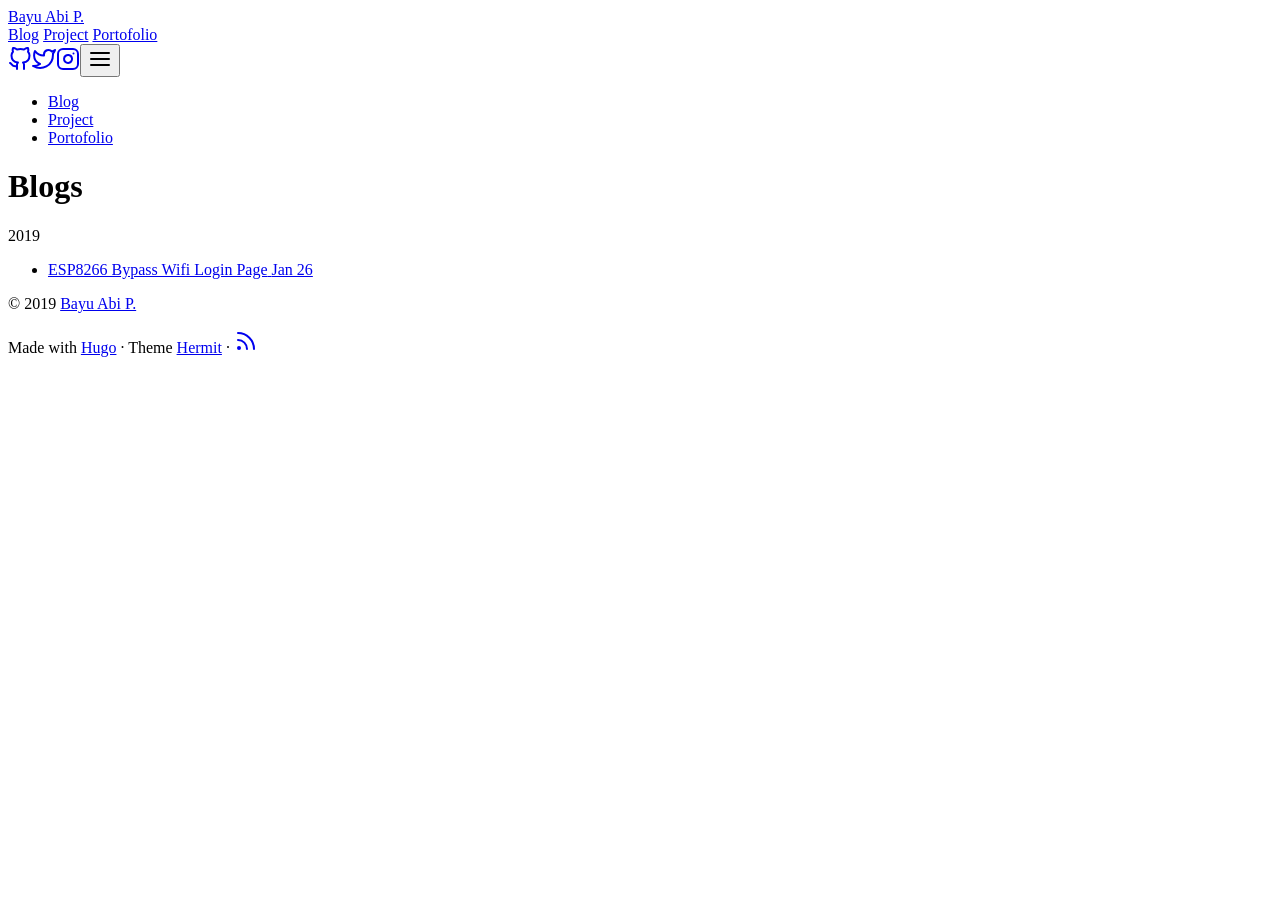
==== public/blog/index.html @ 8663d848 "Initial Commit" ====
<!DOCTYPE html>
<html lang="en-us">

<head>
	<meta charset="UTF-8">
	<meta name="viewport" content="width=device-width, initial-scale=1.0">
	<meta http-equiv="X-UA-Compatible" content="ie=edge">
	<meta name="theme-color" content="#494f5c">
	<meta name="msapplication-TileColor" content="#494f5c">
<meta itemprop="name" content="Blogs">
<meta itemprop="description" content="">

<meta property="og:title" content="Blogs" />
<meta property="og:description" content="" />
<meta property="og:type" content="website" />
<meta property="og:url" content="https://www.bayuabi.com/blog/" />
<meta property="og:updated_time" content="2019-01-26T16:37:15&#43;07:00"/>
<meta name="twitter:card" content="summary"/>
<meta name="twitter:title" content="Blogs"/>
<meta name="twitter:description" content=""/>
	<link rel="apple-touch-icon" sizes="180x180" href="/apple-touch-icon.png">
	<link rel="icon" type="image/png" sizes="32x32" href="/favicon-32x32.png">
	<link rel="icon" type="image/png" sizes="16x16" href="/favicon-16x16.png">
	<link rel="manifest" href="/site.webmanifest">
	<link rel="mask-icon" href="/safari-pinned-tab.svg" color="">
	<link rel="shortcut icon" href="/favicon.ico">

	<title>Blogs</title>
	<link rel="alternate" type="application/rss+xml+xml" href="https://www.bayuabi.com/blog/index.xml" title="Bayu Abi P." />
	<link rel="stylesheet" href="https://www.bayuabi.com/css/style.min.9a30741782203507f3d35fe9cefabad487c72fc82dfbdf59121759fc2fa52f92.css" integrity="sha256-mjB0F4IgNQfz01/pzvq61IfHL8gt+99ZEhdZ/C+lL5I=">
</head>

<body id="page">
	
	<header id="site-header" class="animated slideInUp faster">
		<div class="hdr-wrapper section-inner">
			<div class="hdr-left">
				<div class="site-branding">
					<a href="https://www.bayuabi.com">Bayu Abi P.</a>
				</div>
				<nav class="site-nav hide-in-mobile">
					<a href="https://www.bayuabi.com/blog/">Blog</a>
					<a href="https://www.bayuabi.com">Project</a>
					<a href="https://www.bayuabi.com">Portofolio</a>
				</nav>
			</div>
			<div class="hdr-right hdr-icons">
				<span class="hdr-social hide-in-mobile"><a href="https://github.com/bayuabi" target="_blank" rel="noopener" title="Github"><svg xmlns="http://www.w3.org/2000/svg" width="24" height="24" viewBox="0 0 24 24" fill="none" stroke="currentColor" stroke-width="2" stroke-linecap="round" stroke-linejoin="round" class="feather feather-github"><path d="M9 19c-5 1.5-5-2.5-7-3m14 6v-3.87a3.37 3.37 0 0 0-.94-2.61c3.14-.35 6.44-1.54 6.44-7A5.44 5.44 0 0 0 20 4.77 5.07 5.07 0 0 0 19.91 1S18.73.65 16 2.48a13.38 13.38 0 0 0-7 0C6.27.65 5.09 1 5.09 1A5.07 5.07 0 0 0 5 4.77a5.44 5.44 0 0 0-1.5 3.78c0 5.42 3.3 6.61 6.44 7A3.37 3.37 0 0 0 9 18.13V22"></path></svg></a><a href="https://twitter.com/bayu_abi" target="_blank" rel="noopener" title="Twitter"><svg xmlns="http://www.w3.org/2000/svg" width="24" height="24" viewBox="0 0 24 24" fill="none" stroke="currentColor" stroke-width="2" stroke-linecap="round" stroke-linejoin="round" class="feather feather-twitter"><path d="M23 3a10.9 10.9 0 0 1-3.14 1.53 4.48 4.48 0 0 0-7.86 3v1A10.66 10.66 0 0 1 3 4s-4 9 5 13a11.64 11.64 0 0 1-7 2c9 5 20 0 20-11.5a4.5 4.5 0 0 0-.08-.83A7.72 7.72 0 0 0 23 3z"></path></svg></a><a href="https://instagram.com/bayu_abi" target="_blank" rel="noopener" title="Instagram"><svg xmlns="http://www.w3.org/2000/svg" width="24" height="24" viewBox="0 0 24 24" fill="none" stroke="currentColor" stroke-width="2" stroke-linecap="round" stroke-linejoin="round" class="feather feather-instagram"><rect x="2" y="2" width="20" height="20" rx="5" ry="5"></rect><path d="M16 11.37A4 4 0 1 1 12.63 8 4 4 0 0 1 16 11.37z"></path><line x1="17.5" y1="6.5" x2="17.5" y2="6.5"></line></svg></a></span><button id="menu-btn" class="hdr-btn" title="Menu"><svg xmlns="http://www.w3.org/2000/svg" width="24" height="24" viewBox="0 0 24 24" fill="none" stroke="currentColor" stroke-width="2" stroke-linecap="round" stroke-linejoin="round" class="feather feather-menu"><line x1="3" y1="12" x2="21" y2="12"></line><line x1="3" y1="6" x2="21" y2="6"></line><line x1="3" y1="18" x2="21" y2="18"></line></svg></button>
			</div>
		</div>
	</header>
	<div id="mobile-menu" class="animated fast">
		<ul>
			<li><a href="https://www.bayuabi.com/blog/">Blog</a></li>
			<li><a href="https://www.bayuabi.com">Project</a></li>
			<li><a href="https://www.bayuabi.com">Portofolio</a></li>
		</ul>
	</div>


	<main class="site-main section-inner thin animated fadeIn faster">
		<h1>Blogs</h1>
		<div class="posts-group">
			<div class="post-year">2019</div>
			<ul class="posts-list">
				<li class="post-item">
					<a href="https://www.bayuabi.com/blog/esp8266-bypass-wifi-login-page/">
						<span class="post-title">ESP8266 Bypass Wifi Login Page</span>
						<span class="post-day">Jan 26</span>
					</a>
				</li>
			</ul>
		</div>
	</main>

	<footer id="site-footer" class="section-inner thin animated fadeIn faster">
		<p>&copy; 2019 <a href="https://www.bayuabi.com">Bayu Abi P.</a></p>
		<p>
			Made with <a href="https://gohugo.io/" target="_blank" rel="noopener">Hugo</a> &#183; Theme <a href="https://github.com/Track3/hermit" target="_blank" rel="noopener">Hermit</a> &#183; <a href="https://www.bayuabi.com/posts/index.xml" target="_blank" title="rss"><svg xmlns="http://www.w3.org/2000/svg" width="24" height="24" viewBox="0 0 24 24" fill="none" stroke="currentColor" stroke-width="2" stroke-linecap="round" stroke-linejoin="round" class="feather feather-rss"><path d="M4 11a9 9 0 0 1 9 9"></path><path d="M4 4a16 16 0 0 1 16 16"></path><circle cx="5" cy="19" r="1"></circle></svg></a>
		</p>
	</footer>


	<script src="https://www.bayuabi.com/js/main.min.8f39f24808e9d0a9b02da58c2d2838da859dc0b7bdfadbdb1883aae8b6adacfe.js" integrity="sha256-jznySAjp0KmwLaWMLSg42oWdwLe9+tvbGIOq6LatrP4="></script>
<script type="application/javascript">
var doNotTrack = false;
if (!doNotTrack) {
	window.ga=window.ga||function(){(ga.q=ga.q||[]).push(arguments)};ga.l=+new Date;
	ga('create', 'UA-133304442-1', 'auto');
	
	ga('send', 'pageview');
}
</script>
<script async src='https://www.google-analytics.com/analytics.js'></script>


</body>

</html>
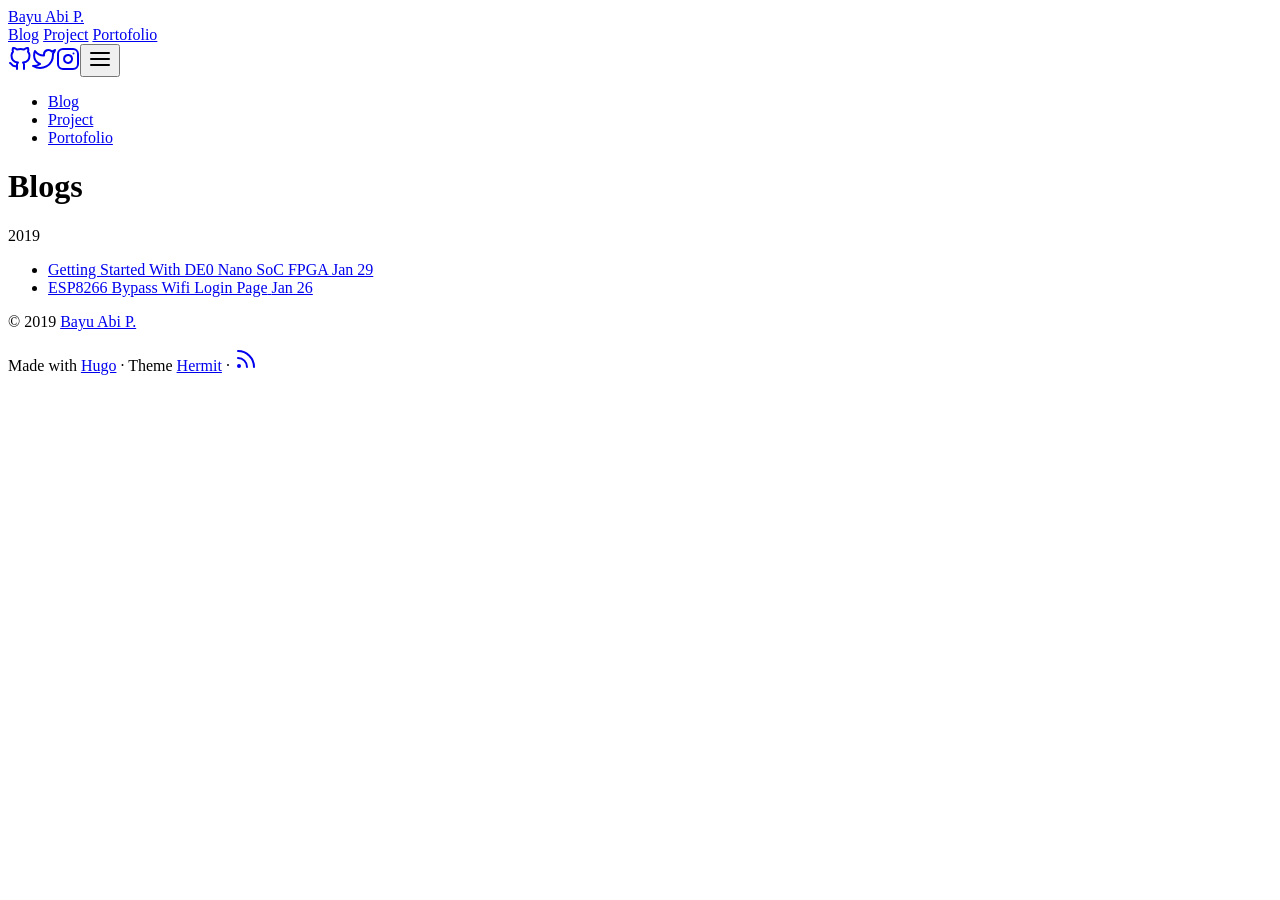
==== commit f36f33c9: "add second post" ====
--- a/public/blog/index.html
+++ b/public/blog/index.html
@@ -14,7 +14,7 @@
 <meta property="og:description" content="" />
 <meta property="og:type" content="website" />
 <meta property="og:url" content="https://www.bayuabi.com/blog/" />
-<meta property="og:updated_time" content="2019-01-26T16:37:15&#43;07:00"/>
+<meta property="og:updated_time" content="2019-01-29T00:43:08&#43;08:00"/>
 <meta name="twitter:card" content="summary"/>
 <meta name="twitter:title" content="Blogs"/>
 <meta name="twitter:description" content=""/>
@@ -27,7 +27,7 @@
 
 	<title>Blogs</title>
 	<link rel="alternate" type="application/rss+xml+xml" href="https://www.bayuabi.com/blog/index.xml" title="Bayu Abi P." />
-	<link rel="stylesheet" href="https://www.bayuabi.com/css/style.min.9a30741782203507f3d35fe9cefabad487c72fc82dfbdf59121759fc2fa52f92.css" integrity="sha256-mjB0F4IgNQfz01/pzvq61IfHL8gt+99ZEhdZ/C+lL5I=">
+	<link rel="stylesheet" href="https://www.bayuabi.com/css/style.min.b7620e512c50d304a35bc56080a7c71cf37e6d436788004505845869e99aca61.css" integrity="sha256-t2IOUSxQ0wSjW8VggKfHHPN+bUNniABFBYRYaemaymE=">
 </head>
 
 <body id="page">
@@ -64,6 +64,12 @@
 			<div class="post-year">2019</div>
 			<ul class="posts-list">
 				<li class="post-item">
+					<a href="https://www.bayuabi.com/blog/getting-started-with-de0-nano-soc-fpga/">
+						<span class="post-title">Getting Started With DE0 Nano SoC FPGA</span>
+						<span class="post-day">Jan 29</span>
+					</a>
+				</li>
+				<li class="post-item">
 					<a href="https://www.bayuabi.com/blog/esp8266-bypass-wifi-login-page/">
 						<span class="post-title">ESP8266 Bypass Wifi Login Page</span>
 						<span class="post-day">Jan 26</span>
